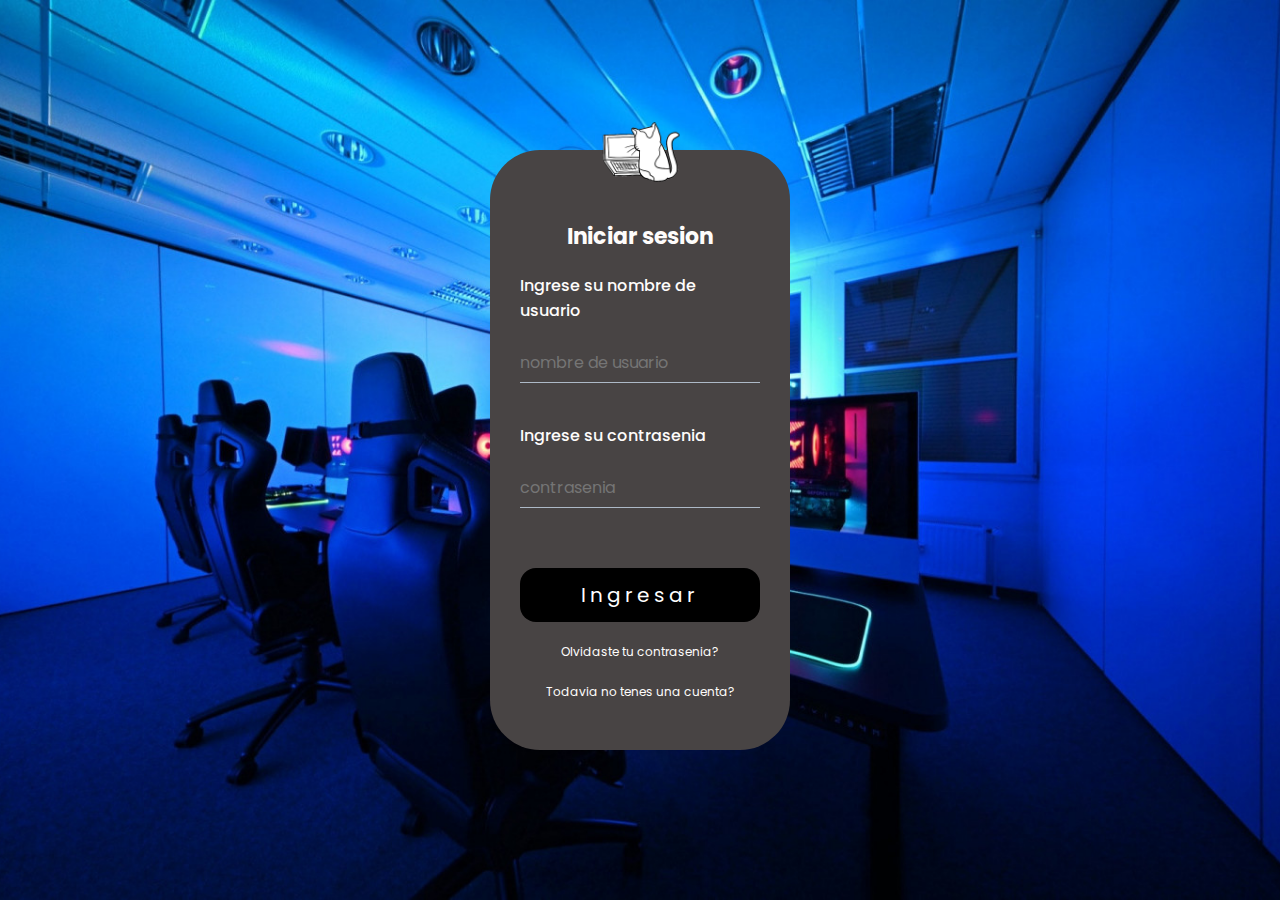
==== pages/login.html @ 2dbd6781 "proyecto integrador" ====
<!DOCTYPE html>
<html lang="en">
<head>
    <meta charset="UTF-8">
    <meta http-equiv="X-UA-Compatible" content="IE=edge">
    <meta name="viewport" content="width=device-width, initial-scale=1.0">
    <link rel="stylesheet" href="./login.css">
    <link rel="shortcut icon" href="./img/gato-compu2.png" type="image/x-icon">
    <title>Login</title>
</head>
<body>
    <main>
        <div class="login-contenedor">
            <img  class="icono-logo" src="./img/gato-compu2.png" alt="imagen fondo login">
            <h1>Iniciar sesion</h1>
            <form class="formulario">
                <label for="username">Ingrese su nombre de usuario</label>
                <input type="text" placeholder="nombre de usuario" id="username">
    
                <label for="password">Ingrese su contrasenia</label>
                <input type="password" placeholder="contrasenia" id="password">
    
                <a href="../index.html" class="boton-submit">
                    Ingresar
                    <span class="span1"></span>
                    <span class="span2"></span>
                    <span class="span3"></span>
                    <span class="span4"></span>
                </a>
    
                <a href="#" class="form-link">Olvidaste tu contrasenia?</a>
                <a href="./register.html" class="form-link">Todavia no tenes una cuenta?</a>
            </form>
        </div>
    </main>
</body>
</html>
---- pages/login.css ----
@import url('https://fonts.googleapis.com/css2?family=M+PLUS+Rounded+1c:wght@400;500&family=Poppins:ital,wght@0,100;0,200;0,300;0,400;0,500;0,600;0,700;0,800;0,900;1,100;1,200;1,300;1,400;1,500;1,600;1,700;1,800;1,900&display=swap');


:root{
    --grey:#484444;
    --violet:#ad91a6;
    --pink:#dfb4aa;
    --green:#2e3c3d;
    --white1:#fefcfb;
    --white2:#ece8de;
    --background1: rgb(10,3,99);
    --background2: linear-gradient(22deg, rgba(10,3,99,1) 0%, rgba(0,0,0,1) 100%, rgba(125,48,48,1) 100%);
    --text-gray: #adb9c7;
    --bg-electric: #f0fbff;
    --bg-azul-10: #e9eeff;
}


*{
    box-sizing: border-box;
    padding: 0;
    margin: 0;
    list-style: none;
    text-decoration: none;
    font-family: 'Poppins', sans-serif;
}

main{
    background: url(./img/img-register-login.jpg) no-repeat center top;
    background-size: cover;
    height: 100vh;
}

.login-contenedor{
    width: 300px;
    height: 600px;
    background: var(--grey);
    color: var(--white1);
    top: 50%;
    left: 50%;
    position: absolute;
    transform: translate(-50%, -50%);
    padding: 70px 30px;
    border-radius: 50px;
}

.login-contenedor img{
    width: 100px;
    height: 100px;
    border-radius: 50%;
    position: absolute;
    top: -50px;
    left: calc(50% - 50px);
}


.login-contenedor h1{
    margin: 0;
    padding: 0 0 20px;
    text-align: center;
    font-size: 22px;
}


.login-contenedor label{
    margin: 0;
    padding: 0;
    font-weight: 500;
    display: block;
}


.login-contenedor input{
    width: 100%;
    margin-bottom: 20px;
    height: 40px;
    border: none;
    border-bottom: 1px solid var(--text-gray);
    background: transparent;
    outline: none;
    color: var(--white1);
    font-size: 16px;
}


.boton-submit{
    margin-top: 20px;
    font-size: 0.9rem;
    background: black;
    color:white;
    transition: all 0.3s ease;
    padding: 15px 25px;
    border-radius: 1rem;
    cursor: pointer;
    text-align: center;
    font-size: 18px;
}


.formulario{
    display: flex;
    flex-direction: column;
    justify-content: center;
    gap: 20px;
}

.form-link{
    color: var(--white1);
    font-size: 12px;
    line-height: 20px;
    text-align: center;
}

.form-link:hover{
    color: var(--pink)
}


.boton-submit{
    position: relative;
    display: inline-block;
    padding: 12px 25px;
    color: #fff;
    letter-spacing: 4px;
    font-size: 20px;
    overflow: hidden;
    transition: 0.2s;
}

.boton-submit:hover{
    background-color: #a945c7;
    box-shadow: 0 0 10px #a945c7, 0 0 40px #a945c7, 0 0 80px #a945c7;
    transition-delay: 1s;
}

.boton-submit span{
    position: absolute;
    display: block;
}

.span1{
    top: 0;
    left: -100%;
    width: 100%;
    height: 2px;
    background: linear-gradient(90deg, transparent, #a945c7);
}

.boton-submit:hover .span1{
    left: 100%;
    transition: 1s;
}


.span3{
    bottom:0;
    right:-100%;
    width: 100%;
    height: 2px;
    background: linear-gradient(270deg, transparent, #a945c7);
}

.boton-submit:hover .span3{
    right: 100%;
    transition: 1s;
    transition-delay: 0.5s;
}

.span2{
    top: -100%;
    right: 0;
    width: 2px;
    height: 100%;
    background: linear-gradient(180deg, transparent, #a945c7);
}

.boton-submit:hover .span2{
    top: 100%;
    transition: 1s;
    transition-delay: 0.25s;
}


.span4{
    bottom: -100%;
    left: 0;
    width: 2px;
    height: 100%;
    background: linear-gradient(360deg, transparent, #a945c7);
}

.btn-submit:hover .span4{
    bottom: 100%;
    transition: 1s;
    transition-delay: 0.75s;
}
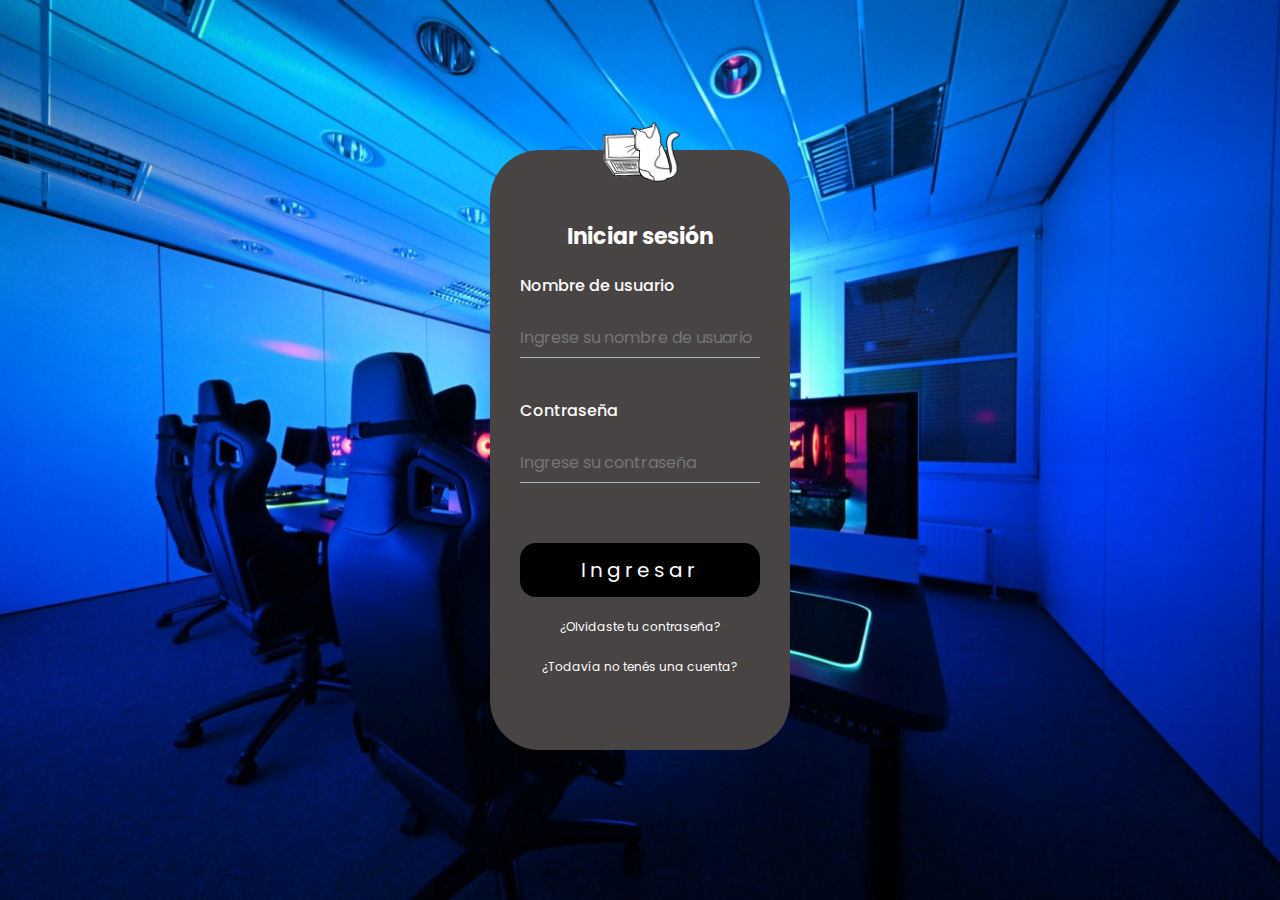
==== commit 0d864547: "cambios en textos" ====
--- a/pages/login.html
+++ b/pages/login.html
@@ -12,13 +12,13 @@
     <main>
         <div class="login-contenedor">
             <img  class="icono-logo" src="./img/gato-compu2.png" alt="imagen fondo login">
-            <h1>Iniciar sesion</h1>
+            <h1>Iniciar sesión</h1>
             <form class="formulario">
-                <label for="username">Ingrese su nombre de usuario</label>
-                <input type="text" placeholder="nombre de usuario" id="username">
+                <label for="username">Nombre de usuario</label>
+                <input type="text" placeholder="Ingrese su nombre de usuario" id="username">
     
-                <label for="password">Ingrese su contrasenia</label>
-                <input type="password" placeholder="contrasenia" id="password">
+                <label for="password">Contraseña</label>
+                <input type="password" placeholder="Ingrese su contraseña" id="password">
     
                 <a href="../index.html" class="boton-submit">
                     Ingresar
@@ -28,8 +28,8 @@
                     <span class="span4"></span>
                 </a>
     
-                <a href="#" class="form-link">Olvidaste tu contrasenia?</a>
-                <a href="./register.html" class="form-link">Todavia no tenes una cuenta?</a>
+                <a href="#" class="form-link">¿Olvidaste tu contraseña?</a>
+                <a href="./register.html" class="form-link">¿Todavía no tenés una cuenta?</a>
             </form>
         </div>
     </main>
